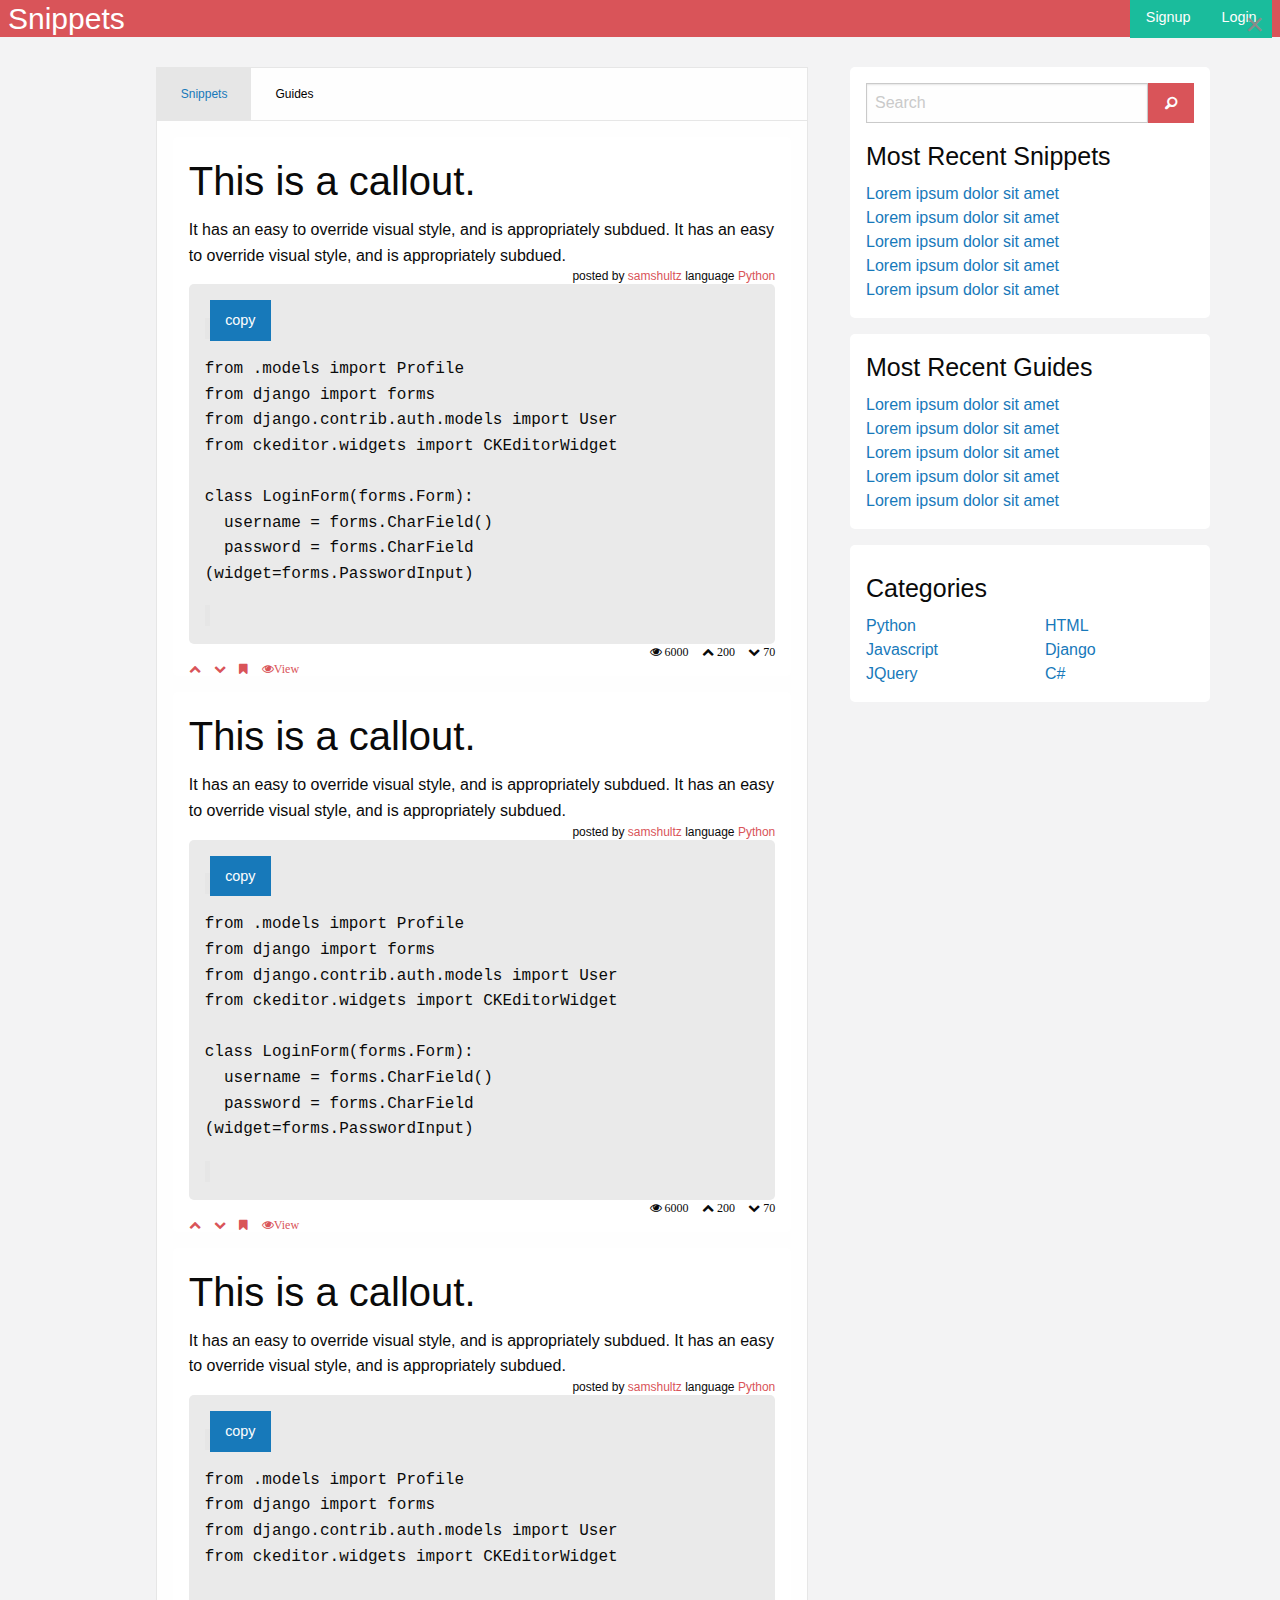
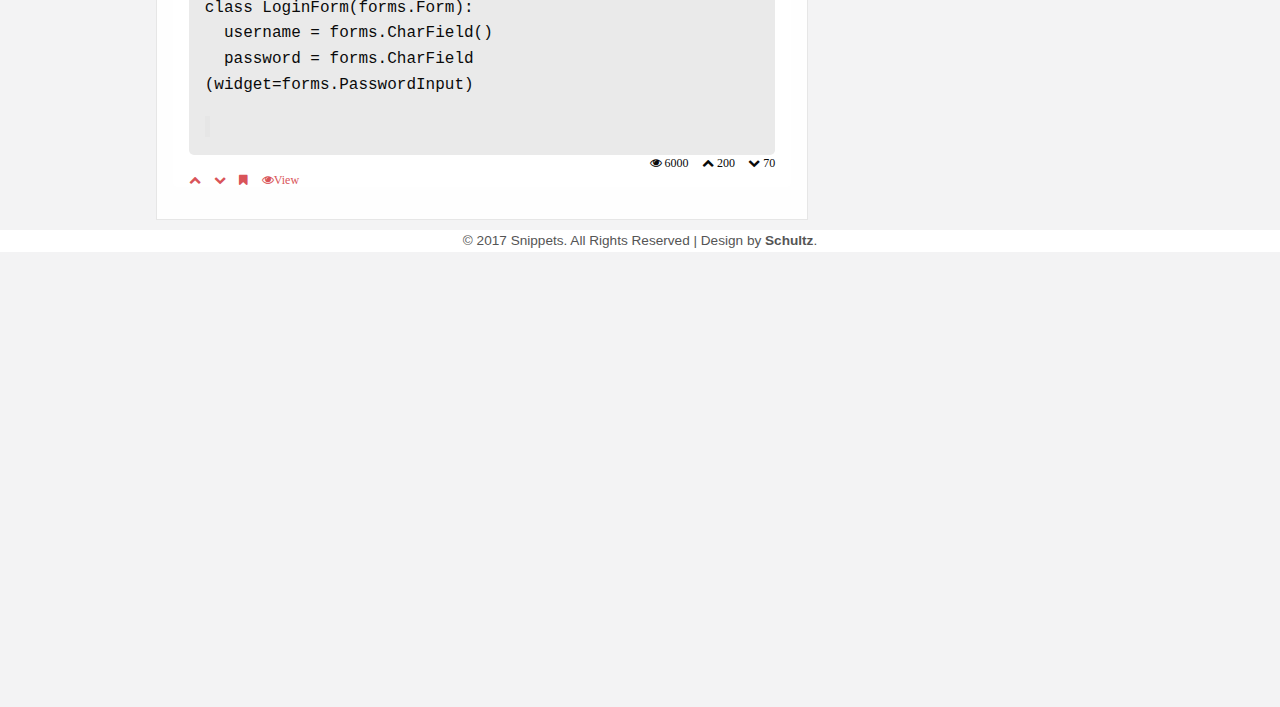
==== index.html @ 0b113559 "Initial commit" ====
<!doctype html>
<html class="no-js" lang="en" dir="ltr">
<head>
  <meta charset="utf-8">
  <meta http-equiv="x-ua-compatible" content="ie=edge">
  <meta name="viewport" content="width=device-width, initial-scale=1.0">
  <title>Snippets</title>
  <link rel="stylesheet" href="css/foundation.css">
  <link rel="stylesheet" type="text/css" href="css/foundation-icons.css">
  <link rel="stylesheet" type="text/css" href="css/font-awesome.min.css">
  <link rel="stylesheet" href="css/app.css">
</head>
<body>
  <div class="title-bar" data-responsive-toggle="navi" data-hide-for="medium">
    <button class="menu-icon" type="button" data-toggle="navi"></button>
    <div class="title-bar-title">Snippets</div>
    <span class="small-6 columns">
      <div class="input-group">
        <input class="input-group-field" type="search" placeholder="Search">
        <div class="input-group-button">
          <button class="button"><i class="fi fi-magnifying-glass"></i></button>
        </div>
      </div>
    </span>
  </div><!-- / title-bar -->

  <nav class="top-bar" id="navi" data-animate="hinge-in-from-top hinge-out-from-top">
    <div class="top-bar-title show-for-medium">Snippets</div>
    <div>
      <div class="top-bar-right">
        <ul class="menu">
          <li><button type="button" class="button" data-open="signup">Signup</button></li>
          <li><button class="button" data-toggle="login">Login</button></li>
        </ul>
      </div>
    </div>
  </nav><!-- / nav -->
  <div class="column row" id="main-body">

    <div id="main-content" class="medium-7 columns">
      <ul class="tabs" data-tabs data-active-collapse="true" id="snippets">
        <li class="tabs-title is-active"><a href="#panel1" aria-selected="true">Snippets</a></li>
        <li class="tabs-title"><a href="#panel2">Guides</a></li>
      </ul>
      <div class="tabs-content" data-tabs-content="snippets">
        <div id="panel1" class="tabs-panel">
          <div class="callout is-active content-top-1">
            <h2>This is a callout.</h2>
            <p>
              It has an easy to override visual style, and is appropriately subdued.
              It has an easy to override visual style, and is appropriately subdued.
            </p>
            <div class="code-detail float-right">
              <span>posted by </span><a href="#" data-toggle="profile-card">samshultz</a>
              <span>language </span><a href="#">Python</a>
            </div><!-- / code detail -->

            <div class="callout medium-12 secondary code">

              <code name="text">
                <button class="button" name="copy">copy</button><p>
                from .models import Profile<br>
                from django import forms<br>
                from django.contrib.auth.models import User<br>
                from ckeditor.widgets import CKEditorWidget<br><br>
                class LoginForm(forms.Form):<br>
                &nbsp;&nbsp;username = forms.CharField()<br>
                &nbsp;&nbsp;password = forms.CharField<br>(widget=forms.PasswordInput)</p>
              </code>
            </div> <!-- / code -->

            <div class="code-actions float-left">
              <a href="#" title="Upvote Snippet">
                <span class="fa fa-chevron-up"></span>
              </a>
              &nbsp;&nbsp;
              <a href="#" title="Downvote Snippet">
                <span class="fa fa-chevron-down"></span>
              </a>
              &nbsp;&nbsp;
              <a href="#" title="Bookmark Snippet">
                <span class="fa fa-bookmark"></span>
              </a>
              &nbsp;&nbsp;
              <a href="#" title="View"><span class="fa fa-eye">View</span></a>
            </div><!-- / code actions -->
            <div class="code-stat float-right">
              <span class="fa fa-eye" title="views"> 6000</span> &nbsp;&nbsp;
              <span class="fa fa-chevron-up" title="upvotes"> 200</span> &nbsp;&nbsp;
              <span class="fa fa-chevron-down" title="downvotes"> 70</span>

            </div> <!-- / code stats -->

          </div><!-- / main-content callout 1-->
          <div class="callout content-top-1">
            <h2>This is a callout.</h2>
            <p>
              It has an easy to override visual style, and is appropriately subdued.
              It has an easy to override visual style, and is appropriately subdued.
            </p>
            <div class="code-detail float-right">
              <span>posted by </span><a href="#" data-toggle="profile-card">samshultz</a>
              <span>language </span><a href="#">Python</a>
            </div><!-- / code detail -->

            <div class="callout medium-12 secondary code">

              <code name="text">
                <button class="button" name="copy">copy</button><p>
                from .models import Profile<br>
                from django import forms<br>
                from django.contrib.auth.models import User<br>
                from ckeditor.widgets import CKEditorWidget<br><br>
                class LoginForm(forms.Form):<br>
                &nbsp;&nbsp;username = forms.CharField()<br>
                &nbsp;&nbsp;password = forms.CharField<br>(widget=forms.PasswordInput)</p>
              </code>
            </div> <!-- / code -->

            <div class="code-actions float-left">
              <a href="#" title="Upvote Snippet">
                <span class="fa fa-chevron-up"></span>
              </a>
              &nbsp;&nbsp;
              <a href="#" title="Downvote Snippet">
                <span class="fa fa-chevron-down"></span>
              </a>
              &nbsp;&nbsp;
              <a href="#" title="Bookmark Snippet">
                <span class="fa fa-bookmark"></span>
              </a>
              &nbsp;&nbsp;
              <a href="#" title="View"><span class="fa fa-eye">View</span></a>
            </div><!-- / code actions -->
            <div class="code-stat float-right">
              <span class="fa fa-eye" title="views"> 6000</span> &nbsp;&nbsp;
              <span class="fa fa-chevron-up" title="upvotes"> 200</span> &nbsp;&nbsp;
              <span class="fa fa-chevron-down" title="downvotes"> 70</span>
            </div> <!-- / code stats -->

          </div><!-- / main-content callout 2-->

          <div class="callout content-top-1">
            <h2>This is a callout.</h2>
            <p>
              It has an easy to override visual style, and is appropriately subdued.
              It has an easy to override visual style, and is appropriately subdued.
            </p>
            <div class="code-detail float-right">
              <span>posted by </span><a href="#" data-toggle="profile-card">samshultz</a>
              <span>language </span><a href="#">Python</a>
            </div><!-- / code detail -->

            <div class="callout medium-12 secondary code">

              <code name="text">
                <button class="button" name="copy">copy</button><p>
                from .models import Profile<br>
                from django import forms<br>
                from django.contrib.auth.models import User<br>
                from ckeditor.widgets import CKEditorWidget<br><br>
                class LoginForm(forms.Form):<br>
                &nbsp;&nbsp;username = forms.CharField()<br>
                &nbsp;&nbsp;password = forms.CharField<br>(widget=forms.PasswordInput)</p>
              </code>
            </div> <!-- / code -->

            <div class="code-actions float-left">
              <a href="#" title="Upvote Snippet">
                <span class="fa fa-chevron-up"></span>
              </a>
              &nbsp;&nbsp;
              <a href="#" title="Downvote Snippet">
                <span class="fa fa-chevron-down"></span>
              </a>
              &nbsp;&nbsp;
              <a href="#" title="Bookmark Snippet">
                <span class="fa fa-bookmark"></span>
              </a>
              &nbsp;&nbsp;
              <a href="#" title="View"><span class="fa fa-eye">View</span></a>
            </div><!-- / code actions -->
            <div class="code-stat float-right">
              <span class="fa fa-eye" title="views"> 6000</span> &nbsp;&nbsp;
              <span class="fa fa-chevron-up" title="upvotes"> 200</span> &nbsp;&nbsp;
              <span class="fa fa-chevron-down" title="downvotes"> 70</span>
            </div> <!-- / code stats -->
          
          </div><!-- / main-content callout 3-->

        </div><!-- / panel1 -->
        <div class="tabs-panel" id="panel2">
          <p>Lorem ipsum dolor amet consectetur adipiscing.Right</p>
        </div><!-- / panel 2 -->
      </div><!-- / tabs-content -->
    </div><!--/ main-content -->

    <div id="right-sidebar" class="medium-4 columns" data-sticky-container>
      <div class="sticky" data-sticky data-anchor="main-content">
        <div class="callout">
          <div class="input-group hide-for-small-only">
            <input class="input-group-field" type="search" placeholder="Search">
            <div class="input-group-button">
              <button class="button"><i class="fi fi-magnifying-glass"></i></button>
            </div><!-- / input-group-button -->
          </div><!-- / input-group -->

          <div id="recent-snip">
            <h4>Most Recent Snippets</h4>
            <a href="#">Lorem ipsum dolor sit amet</a><br>
            <a href="#">Lorem ipsum dolor sit amet</a><br>
            <a href="#">Lorem ipsum dolor sit amet</a><br>
            <a href="#">Lorem ipsum dolor sit amet</a><br>
            <a href="#">Lorem ipsum dolor sit amet</a><br>
          </div> <!-- / Recent Snippets -->
        </div><!-- / right-sidebar callout(recent) -->
        <div class="callout">
          <div id="recent-guides">
            <h4>Most Recent Guides</h4>
            <a href="#">Lorem ipsum dolor sit amet</a><br>
            <a href="#">Lorem ipsum dolor sit amet</a><br>
            <a href="#">Lorem ipsum dolor sit amet</a><br>
            <a href="#">Lorem ipsum dolor sit amet</a><br>
            <a href="#">Lorem ipsum dolor sit amet</a><br>
          </div>
        </div> <!-- / right-sidebar callout(popular) -->

        <div class="callout">
          <div id="category">
            <h4>Categories</h4>
            <div class="row">
              <div id="left" class=" columns small-6">
                <a href="#">Python</a><br>
                <a href="#">Javascript</a><br>
                <a href="#">JQuery</a><br>
              </div>

              <div id="right" class="columns small-6">
                <a href="#">HTML</a><br>
                <a href="#">Django</a><br>
                <a href="#">C#</a><br>
              </div>
            </div>
          </div><!-- Snippets Category -->
        </div><!-- / right-sidebar callout(categories) -->
      </div><!-- / data-sticky -->
    </div><!-- / right-sidebar -->

    
  </div><!-- / main-body -->

  <div class="dropdown-pane" id="login" data-dropdown data-auto-focus="true">
    <div class="row expanded">
      <form class="log-in-form">
        <h4 class="text-center">Log into your account</h4>
        <label>email or username
          <input type="email" placeholder="somebody@example.com" class="column medium-3">
        </label>
        <label>Password
          <input type="password" placeholder="Password">
        </label>
        <input id="show-password" type="checkbox"><label for="show-password">Show password</label>
        <p><a type="submit" href="dashboard/index.html" class="button expanded">Login</a></p>
        <p class="text-center"><a href="#">Forgot your password?</a></p>
      </form>
    </div>
  </div><!-- End login dropdown-pane -->

  <div class="reveal" id="signup" data-reveal>

    <form class="callout text-center">
      <div class="row">
        <h2>Become A Member</h2>
        <div class="columns medium-6">
          <label for="first-name" class="show-for-sr">First name</label>
          <input type="text" id="first-name" name="first name input" placeholder="First name" required>
        </div
        <div class="columns medium-6">
          <label for="last-name" class="show-for-sr">Last name</label>
          <input type="text" id="last-name" name="last name input" placeholder="Last name" required>
        </div>
        <div class="columns medium-6">
          <label for="username" class="show-for-sr">username</label>
          <input type="text" id="username" name="username input" placeholder="Username" required>
        </div>
        <div class="columns medium-6">
          <label for="email" class="show-for-sr">Email</label>
          <input type="email" id="email" name="email input" placeholder="Email" required>
        </div>
        <div class="columns medium-6">
          <label for="pass" class="show-for-sr">Password</label>
          <input type="password" id="pass" name="password input" placeholder="Password" required>
        </div>
        <div class="columns medium-6">
          <label for="repeat_pass" class="show-for-sr">Repeat Password</label>
          <input type="password" id="repeat_pass" name="password input" placeholder="Repeat Password" required>
        </div>
        <input class="button expanded" type="submit" value="Sign up">
      </div>
    </form>
    <button class="close-button" data-close aria-label="Close modal" type="button">
      <span aria-hidden="true">&times;</span>
    </button>
  </div><!-- /  signup reveal -->

  <div class="card profile-card-action-icons dropdown-pane hide-for-small-only" id="profile-card" data-dropdown data-hover="true" data-hover-pane="true">
    <div class="card-section">
      <div class="profile-card-header">
        <div class="profile-card-avatar">
          <img class="avatar-image" src="img/steve-jobs.bmp" alt="Harry Manchanda">
        </div>
        <div class="profile-card-author">
          <h5 class="author-title">Harry Manchanda</h5>
          <p class="author-description">Front End Web Developer</p>
        </div>
      </div>
      <div class="profile-card-about">
        <h5 class="about-title separator-left">About Me</h5>
        <p class="about-content">
          Lorem ipsum dolor sit amet, consectetur adipisicing elit. Amet autem eveniet nulla quae ullam sit iure voluptatum, nesciunt voluptas perferendis, minus natus in quaerat?
        </p>
        <div class="row about-skills">
          <div class="small-6 columns">
            <ul class="arrow">
              <li>Coding</li>
              <li>Cricket</li>
              <li>Enjoying</li>
            </ul>
          </div>
          <div class="small-6 columns">
            <ul class="arrow">
              <li>Maths</li>
              <li>Dancing</li>
              <li>Smiling</li>
            </ul>
          </div>
        </div>
      </div>
      <div class="profile-card-action">
        <div class="action-area">
          <a href="#" class="action-anchor has-tip bottom" data-tooltip aria-haspopup="true" data-disable-hover="false" tabindex="2" title="Like Harry Profile">
            <i class="fa fa-thumbs-o-up" aria-hidden="true"></i>
            <span class="show-for-sr">Like Harry Profile</span>
          </a>
        </div>
        <div class="action-area">
          <a href="#" class="action-anchor has-tip bottom" data-tooltip aria-haspopup="true" data-disable-hover="false" tabindex="2" title="Comment on Harry Profile">
            <i class="fa fa-comments-o" aria-hidden="true"></i>
            <span class="show-for-sr">Comment on Harry Profile</span>
          </a>
        </div>
        <div class="action-area">
          <a href="#" class="action-anchor has-tip bottom" data-tooltip aria-haspopup="true" data-disable-hover="false" tabindex="2" title="Add Harry as a Friend">
            <i class="fa fa-user-plus" aria-hidden="true"></i>
            <span class="show-for-sr">Add Harry as a Friend</span>
          </a>
        </div>
        <div class="action-area">
          <a href="#" class="action-anchor has-tip bottom" data-tooltip aria-haspopup="true" data-disable-hover="false" tabindex="2" title="Send Harry a Gift">
            <i class="fa fa-gift" aria-hidden="true"></i>
            <span class="show-for-sr">Send Harry a Gift</span>
          </a>

        </div>
        <div class="action-area">
          <a href="#" class="action-anchor has-tip bottom" data-tooltip aria-haspopup="true" data-disable-hover="false" tabindex="2" title="Block Harry!">
            <i class="fa fa-ban" aria-hidden="true"></i>
            <span class="show-for-sr">Block Harry!</span>
          </a>
        </div>
      </div>
    </div>
  </div><!-- / author profile card -->
  <footer>
    <p class="text-center">&copy; 2017 Snippets. All Rights Reserved | Design by <strong>Schultz</strong>.</p>
  </footer>


  <script src="js/vendor/jquery.js"></script>
  <script src="js/vendor/what-input.js"></script>
  <script src="js/vendor/foundation.js"></script>
  <script src="js/app.js"></script>
  <script src="js/custom.js"></script>
  <script src="js/clipboard.min.js"></script>
</body>
</html>
---- css/app.css ----
body{
  background-color: #F3F3F4;
}
.top-bar, .top-bar ul {
  background-color: #D95459;
  font-weight: 500;
  color: white;
  font-size: 30px;
  height: 37px;
}

ul.menu {
  position: relative;
  top: -17px;
}
.top-bar-title{
  position: relative;
  top: -20px;
}
.callout {
  border: none;
  border-radius: 5px;
}
.log-in-form {
  border: 1px solid #cacaca;
  padding: 1rem;
  border-radius: 0;
}
.floated-label-wrapper {
  position: relative;
}
#main-body{
  padding-top: 30px;
}

footer p {
  font-size: 0.85em;
  color: #555;
  background-color: #fff;
  margin-top: 10px;
}
.floated-label-wrapper label input[type=text],
.floated-label-wrapper label input[type=email],
.floated-label-wrapper label input[type=password] {
  border-radius: 4px;
  font-size: 1.75em;
  padding: 0.5em;
}
.floated-label-wrapper label.show {
  opacity: 1;
  top: -0.85rem;
  z-index: 1;
  transition: all 0.15s ease-in;
}
#category {
  padding-top: 10px;
}

.title-bar, .input-group-button button{
  background-color: #D95459
}
.code {
  border-radius: 5px;
}
code {
  background-color: none;
  border: none;
}
.tabs-title a {
  color: #000;
}

.menu button, .menu button:hover {
  background: #1ABC9C;
}
.code-detail {
  font-size: 12px;
  top: -17px;
}
.code-detail, .code-actions, .code-stat{
  font-size: 12px;
  position: relative;
}
.code-detail a, .code-actions a{
  color: #D95459;
}
.code-stat {
  top: -17px;
}
@media (max-width: 240px) {
  #code-stat {
    display: none;
  }
}
.profile-card-action-icons {
  background-color: #fefefe;
  font-weight: 400;
  margin-bottom: 1.6rem;
  border-radius: 0.125rem;
  box-shadow: 0 0.0625rem 0.1875rem rgba(0, 0, 0, 0.18), 0 0.125rem 2px rgba(0, 0, 0, 0.36);
}
.profile-card-action-icons .card-section {
  background-color: inherit;
  padding: 0.5rem 0 0;
}
.profile-card-action-icons .card-section .profile-card-header,
.profile-card-action-icons .card-section .profile-card-about {
  border-bottom: 0.0625rem solid #cacaca;
  padding: 0.7rem 1rem;
}
.profile-card-action-icons .card-section .profile-card-header {
  display: -webkit-flex;
  display: -ms-flexbox;
  display: flex;
  -webkit-align-items: flex-start;
  -ms-flex-align: start;
  align-items: flex-start;
}
.profile-card-action-icons .card-section .profile-card-header .profile-card-avatar {
  margin-right: 0.5rem;
}
.profile-card-action-icons .card-section .profile-card-header .profile-card-avatar .avatar-image {
  border-radius: 50%;
  width: 3.75rem;
  height: 3.75rem;
}
.profile-card-action-icons .card-section .profile-card-header .profile-card-author {
  -webkit-flex: 1 0 0;
  -ms-flex: 1 0 0px;
  flex: 1 0 0;
  margin-top: 0.3rem;
  padding-bottom: 0;
}
.profile-card-action-icons .card-section .profile-card-header .profile-card-author .author-title,
.profile-card-action-icons .card-section .profile-card-header .profile-card-author .author-description {
  margin-bottom: 0;
}
.profile-card-action-icons .card-section .profile-card-header .profile-card-author .author-title {
  color: #0a0a0a;
}
.profile-card-action-icons .card-section .profile-card-header .profile-card-author .author-description {
  color: #8a8a8a;
  font-size: 0.9em;
}
.profile-card-action-icons .card-section .profile-card-about .about-title {
  text-transform: uppercase;
}
.profile-card-action-icons .card-section .profile-card-about .separator-left {
  text-align: left;
}
.profile-card-action-icons .card-section .profile-card-about .separator-left::before, .profile-card-action-icons .card-section .profile-card-about .separator-left::after {
  display: table;
  content: ' ';
  -webkit-flex-basis: 0;
  -ms-flex-preferred-size: 0;
  flex-basis: 0;
  -webkit-order: 1;
  -ms-flex-order: 1;
  order: 1;
}
.profile-card-action-icons .card-section .profile-card-about .separator-left::after {
  clear: both;
}
.profile-card-action-icons .card-section .profile-card-about .separator-left::after {
  position: relative;
  width: 3rem;
  border-bottom: 0.125rem solid #1779ba;
  margin: 0.3rem auto 0;
  margin-left: 0;
}
.profile-card-action-icons .card-section .profile-card-about .about-content {
  margin-bottom: 0;
}
.profile-card-action-icons .card-section .profile-card-about .about-skills {
  margin-top: 0.6rem;
}
.profile-card-action-icons .card-section .profile-card-about .about-skills ul.arrow {
  list-style-type: none;
  padding-left: 0;
  margin-left: 0;
  margin-bottom: 0;
}
.profile-card-action-icons .card-section .profile-card-about .about-skills ul.arrow li:before {
  content: '\f006';
  font-family: 'FontAwesome';
  float: left;
  color: #1779ba;
  margin-right: 0.5rem;
}
.profile-card-action-icons .card-section .profile-card-action {
  display: -webkit-flex;
  display: -ms-flexbox;
  display: flex;
}
.profile-card-action-icons .card-section .profile-card-action .action-area {
  width: 20%;
  border-right: 0.0625rem solid #cacaca;
  text-align: center;
  padding-top: 0.4rem;
  padding-bottom: 0.4rem;
}
.profile-card-action-icons .card-section .profile-card-action .action-area:last-of-type {
  border-right: none;
}
.profile-card-action-icons .card-section .profile-card-action .action-area .action-anchor.has-tip {
  border-bottom: none;
  cursor: pointer;
}
.profile-card-action-icons .card-section .profile-card-action .action-area .action-anchor .fa {
  color: #1779ba;
}
#profile-pic {
  border-radius: 50%;
  height: 30px;
  width: 30px;
}
.no-js .top-bar {
  display: none;
}

@media screen and (min-width: 40em) {
  .no-js .top-bar {
    display: block;
  }

  .no-js .title-bar {
    display: none;
  }
}
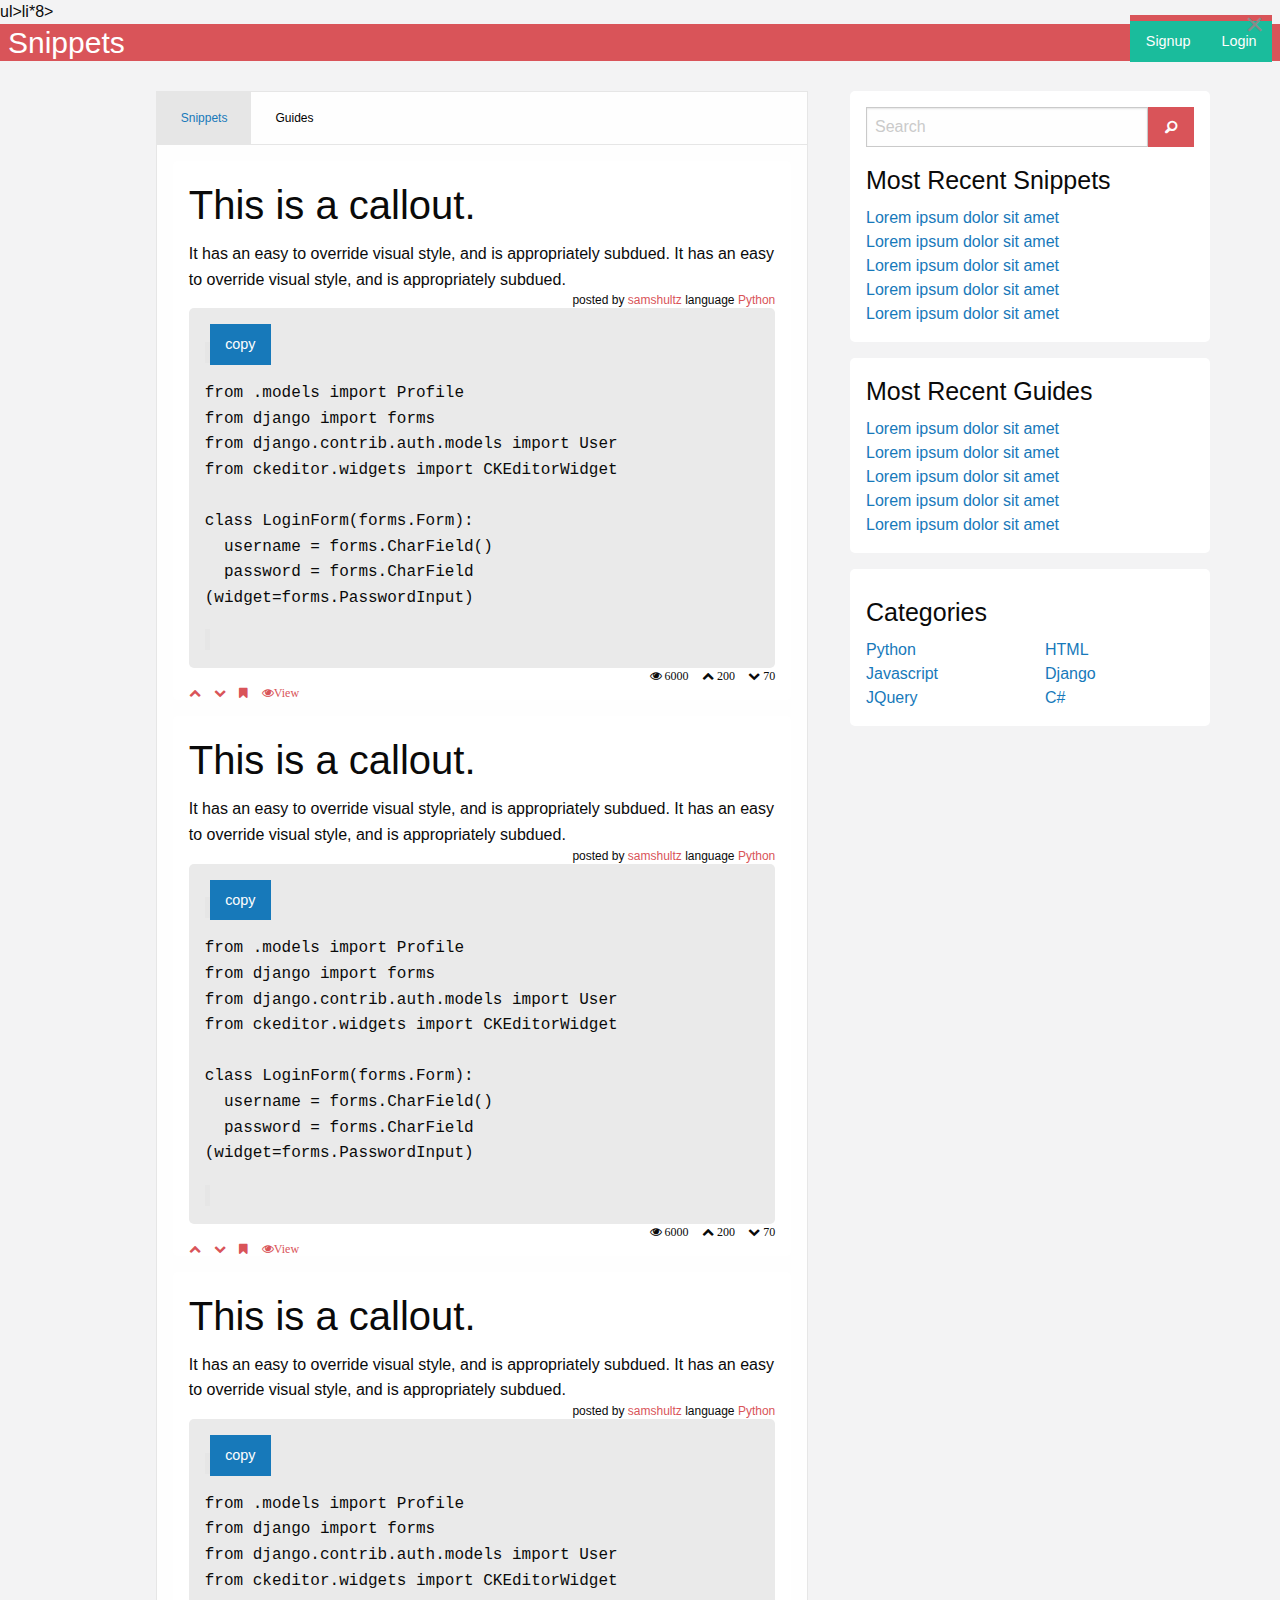
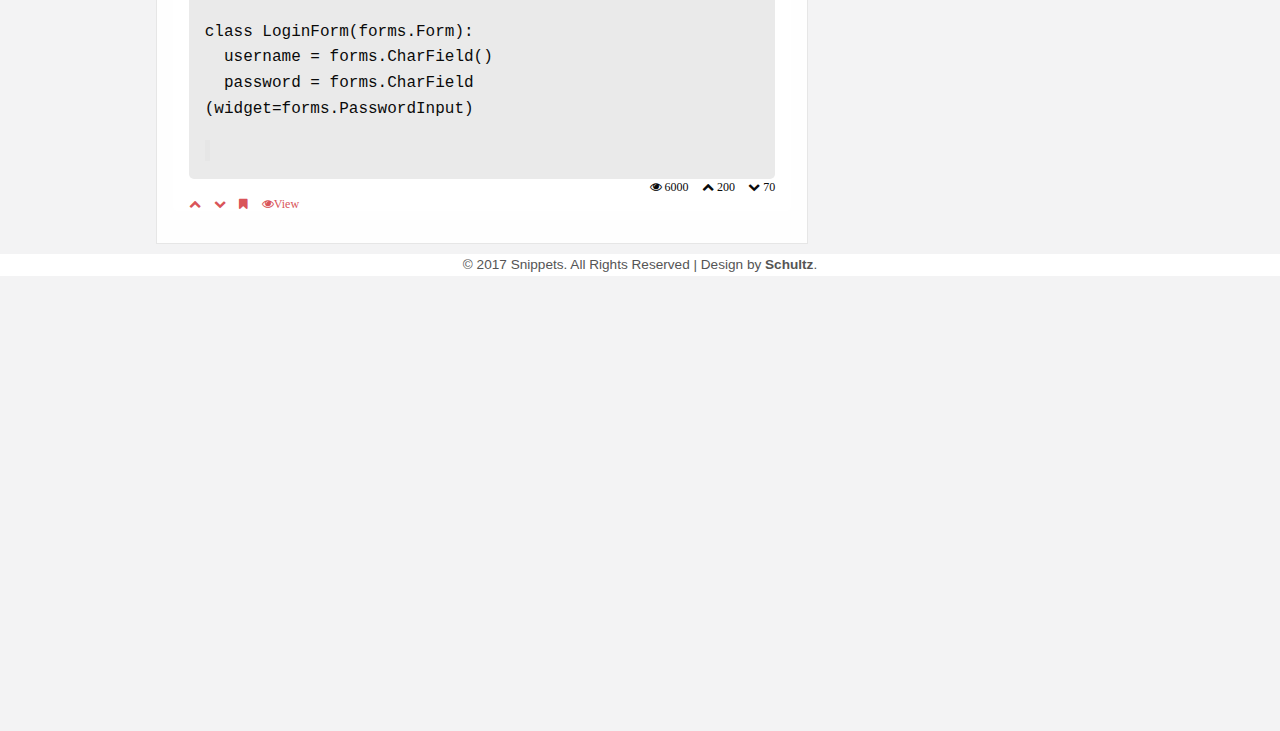
==== commit a76d8d5b: "modified the index.html file" ====
--- a/index.html
+++ b/index.html
@@ -22,7 +22,7 @@
         </div>
       </div>
     </span>
-  </div><!-- / title-bar -->
+  </div><!-- / title-bar -->ul>li*8><a href="" title=""></a>
 
   <nav class="top-bar" id="navi" data-animate="hinge-in-from-top hinge-out-from-top">
     <div class="top-bar-title show-for-medium">Snippets</div>
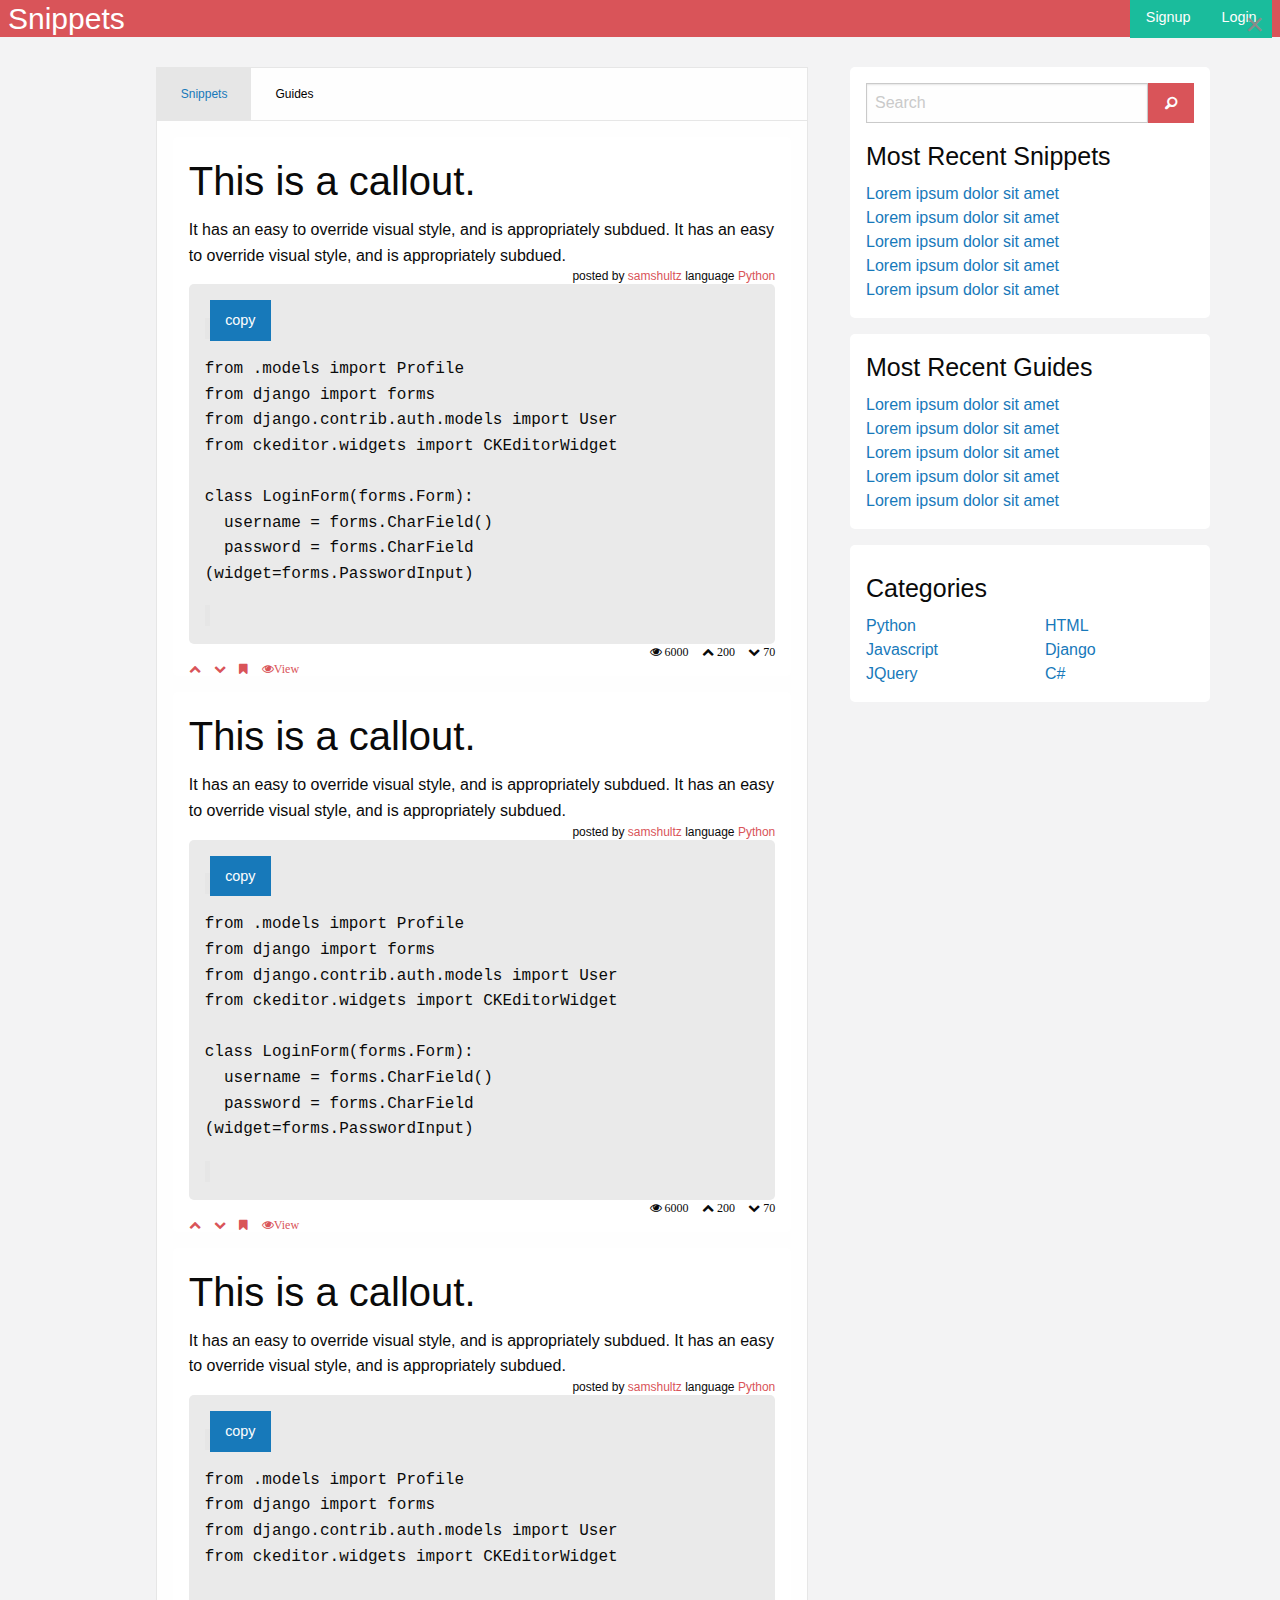
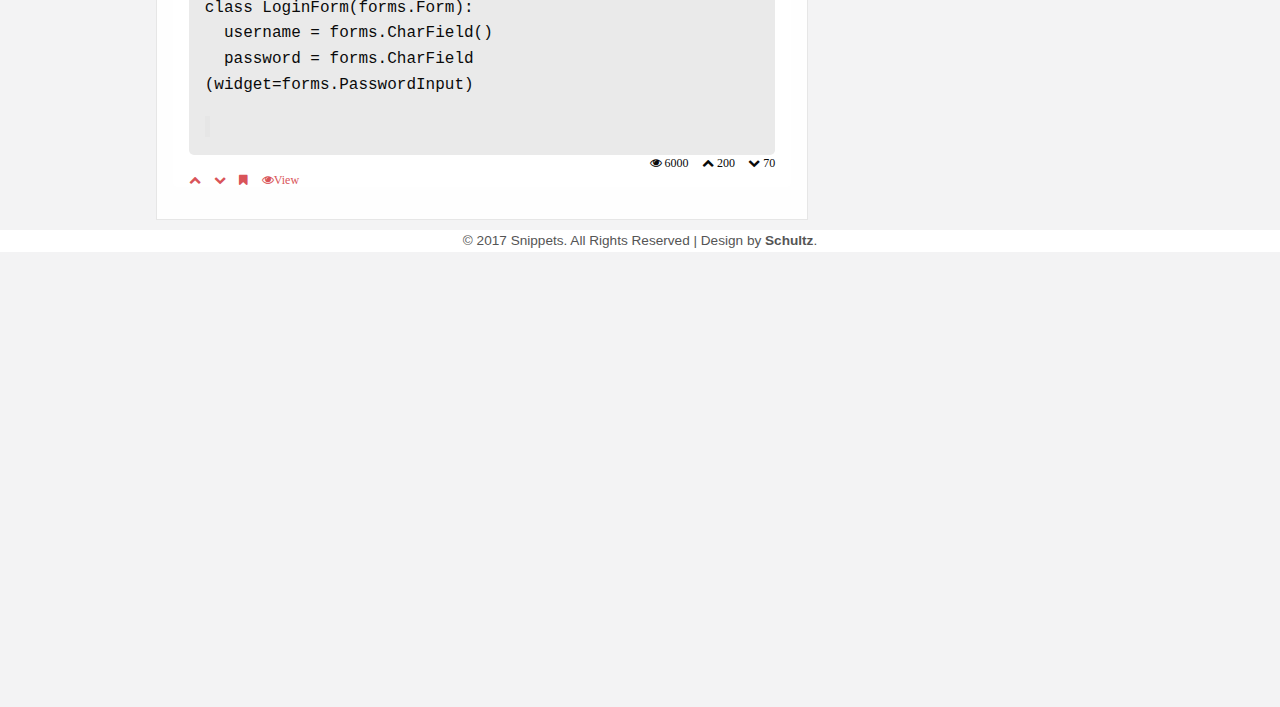
==== commit b7626ff9: "Deleted a line to text" ====
--- a/index.html
+++ b/index.html
@@ -22,7 +22,7 @@
         </div>
       </div>
     </span>
-  </div><!-- / title-bar -->ul>li*8><a href="" title=""></a>
+  </div><!-- / title-bar -->
 
   <nav class="top-bar" id="navi" data-animate="hinge-in-from-top hinge-out-from-top">
     <div class="top-bar-title show-for-medium">Snippets</div>
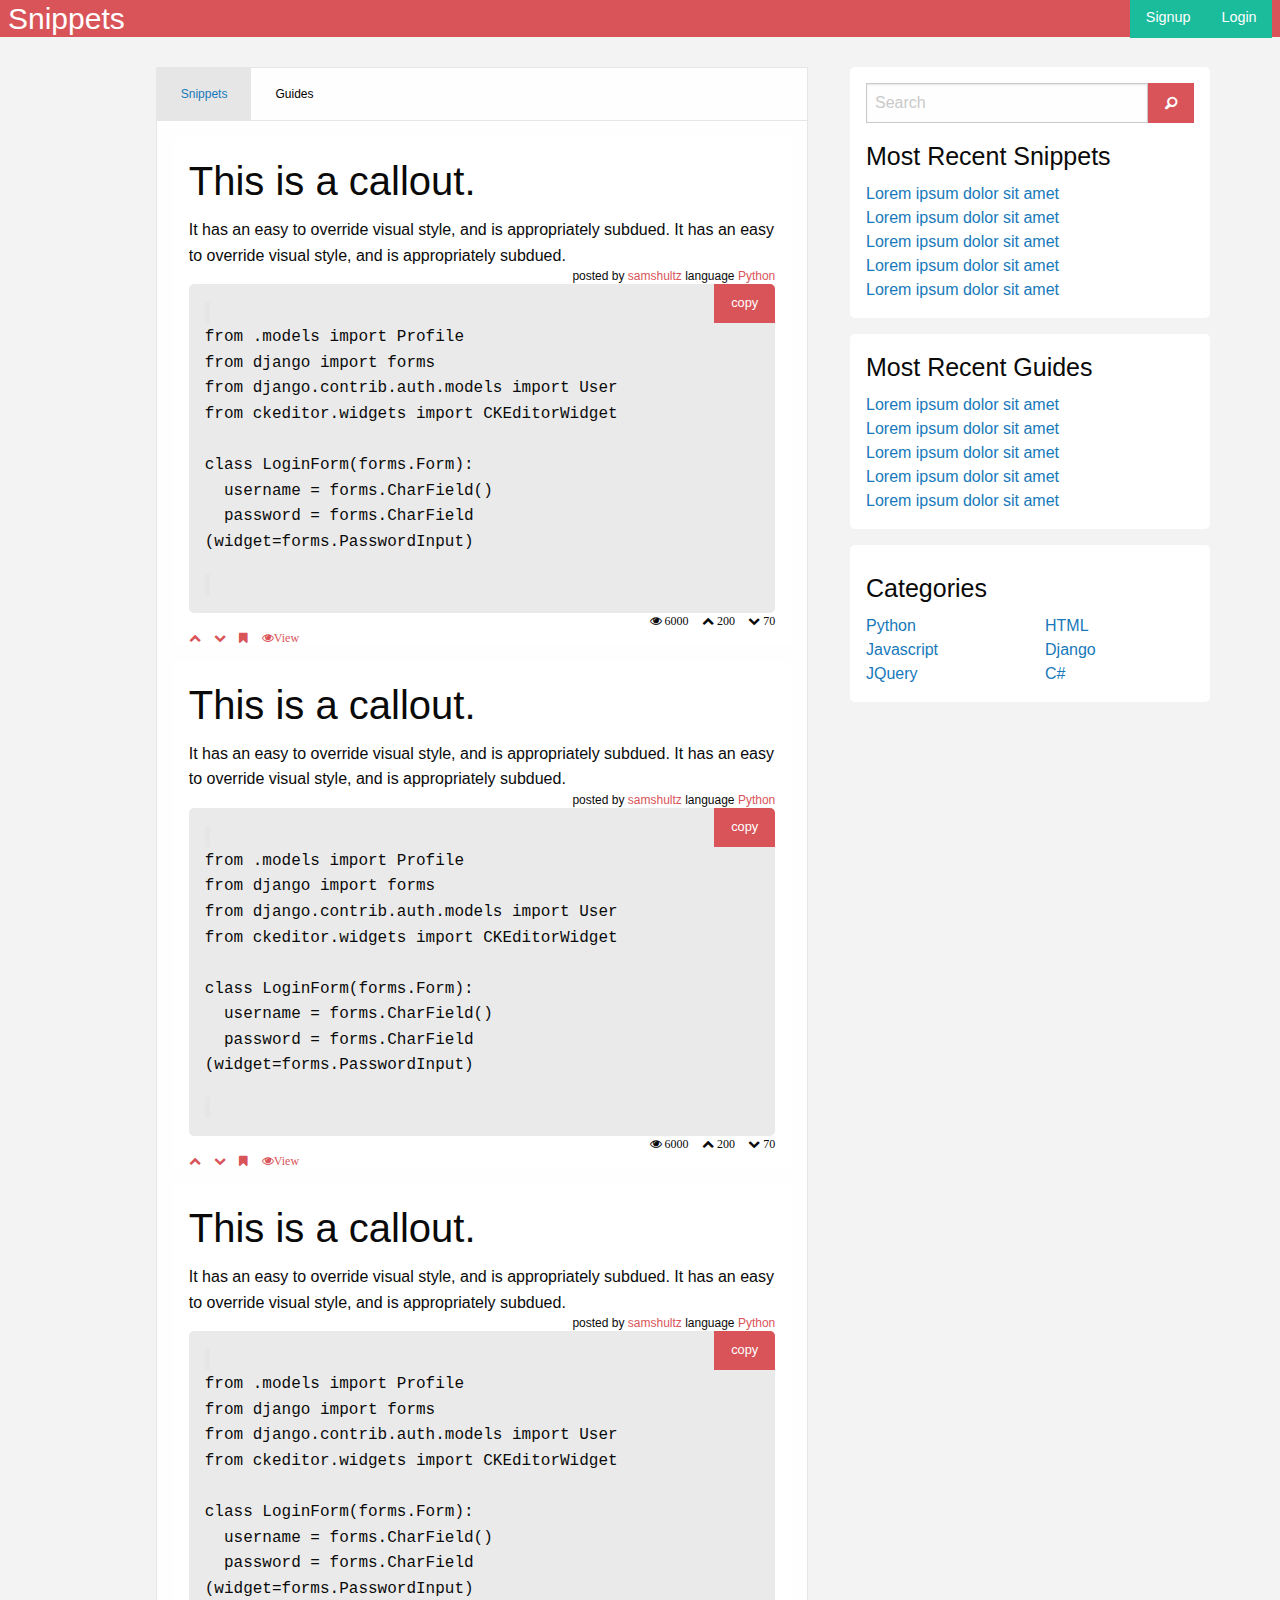
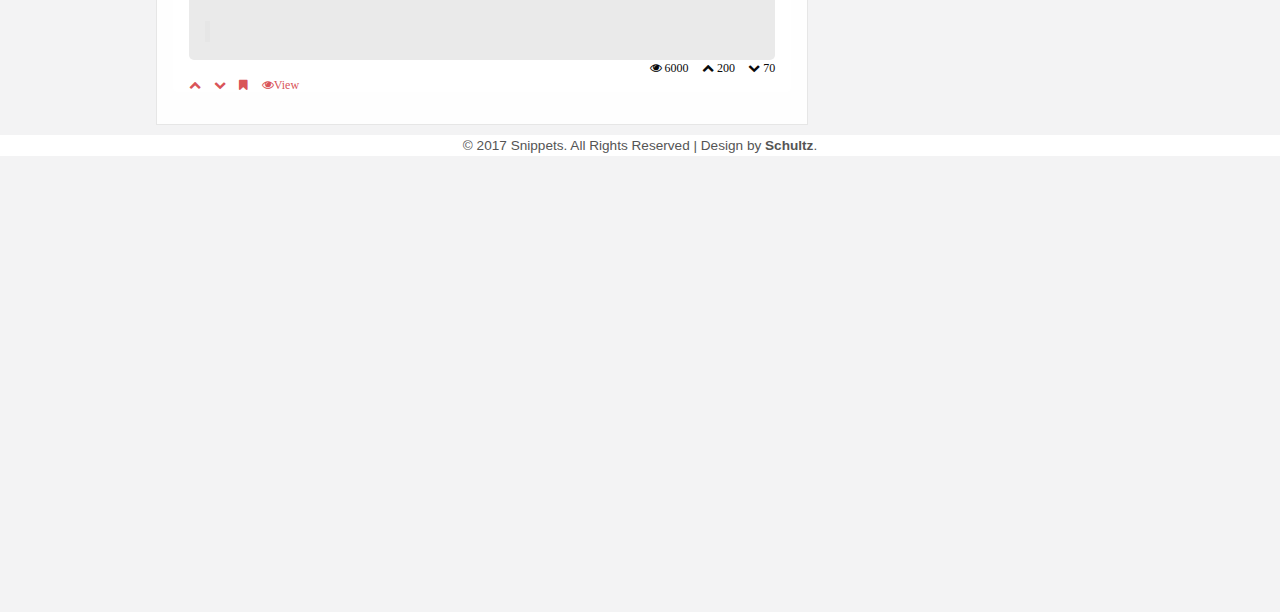
==== commit 490e523e: "Fixed the copy button" ====
--- a/index.html
+++ b/index.html
@@ -298,9 +298,7 @@
         <input class="button expanded" type="submit" value="Sign up">
       </div>
     </form>
-    <button class="close-button" data-close aria-label="Close modal" type="button">
-      <span aria-hidden="true">&times;</span>
-    </button>
+    
   </div><!-- /  signup reveal -->
 
   <div class="card profile-card-action-icons dropdown-pane hide-for-small-only" id="profile-card" data-dropdown data-hover="true" data-hover-pane="true">
--- a/css/app.css
+++ b/css/app.css
@@ -12,6 +12,22 @@
 ul.menu {
   position: relative;
   top: -17px;
+}
+[name=copy]
+{
+    position: absolute;
+    top: 0;
+    right: 0;
+    color: white;
+    font-size: 0.8rem;
+    padding: 0.75rem 1rem;
+    z-index: 1;
+    border-top-right-radius: 5px;
+    background: #d95459;
+}
+[name=copy]:hover
+{
+    background-color: #1abc9c;
 }
 .top-bar-title{
   position: relative;
